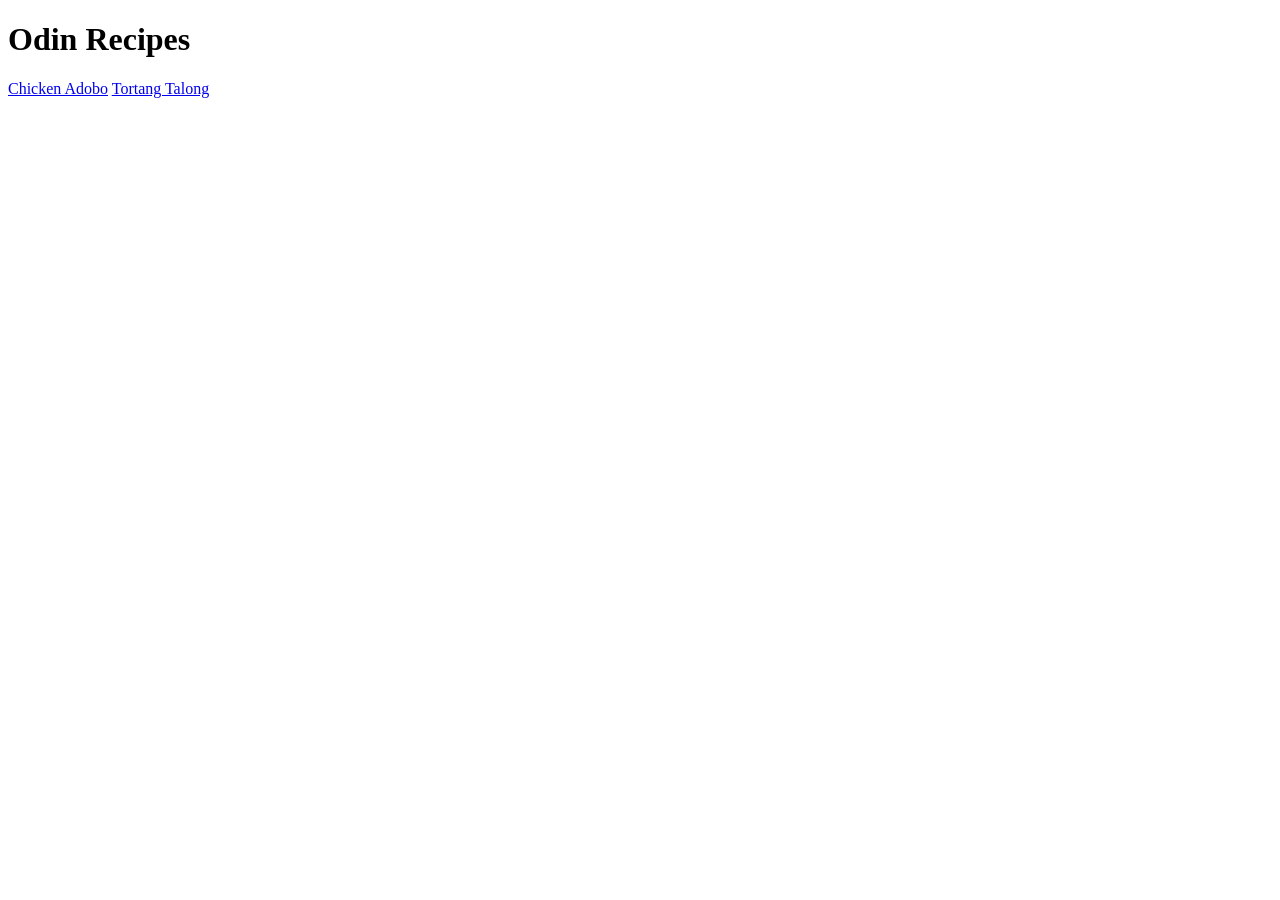
==== index.html @ 64a4b4ef "First release" ====
<!DOCTYPE html>
<html lang="en">
<head>
    <meta charset="UTF-8">
    <meta name="viewport" content="width=device-width, initial-scale=1.0">
    <title>Odin Recipes</title>
</head>
<body>
    <h1>Odin Recipes</h1>
    <a href="./recipes/adobo.html">Chicken Adobo</a>
    <a href="./recipes/tortang-talong.html">Tortang Talong</a>
</body>
</html>
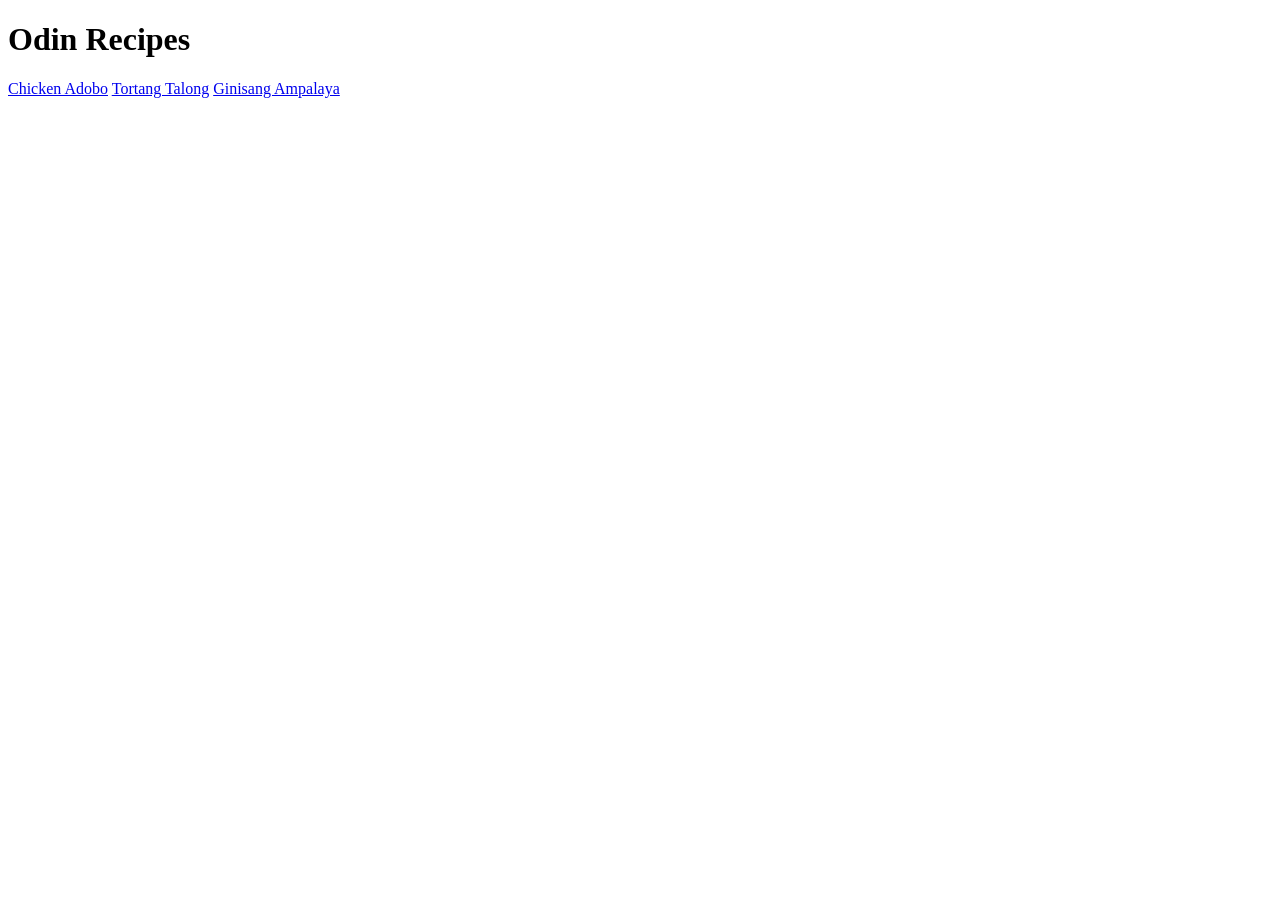
==== commit 744b6eb0: "New recipe missing from index" ====
--- a/index.html
+++ b/index.html
@@ -9,5 +9,6 @@
     <h1>Odin Recipes</h1>
     <a href="./recipes/adobo.html">Chicken Adobo</a>
     <a href="./recipes/tortang-talong.html">Tortang Talong</a>
+    <a href="./recipes/ginisang-ampalaya.html">Ginisang Ampalaya</a>
 </body>
 </html>
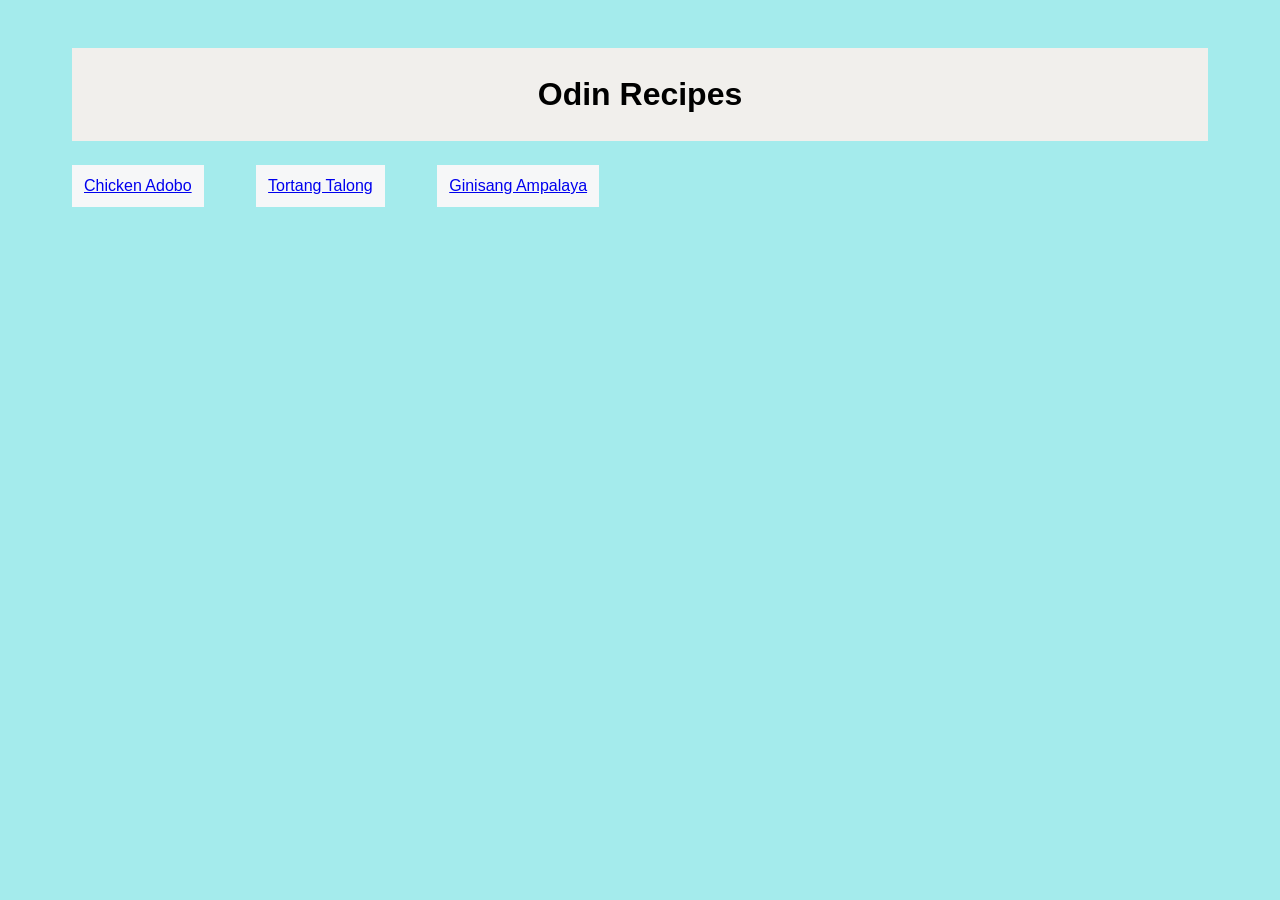
==== commit 9e1f57bc: "Added a basic design" ====
--- a/index.html
+++ b/index.html
@@ -1,14 +1,19 @@
-<!DOCTYPE html>
+<!doctype html>
 <html lang="en">
-<head>
-    <meta charset="UTF-8">
-    <meta name="viewport" content="width=device-width, initial-scale=1.0">
+  <head>
+    <meta charset="UTF-8" />
+    <meta name="viewport" content="width=device-width, initial-scale=1.0" />
     <title>Odin Recipes</title>
-</head>
-<body>
-    <h1>Odin Recipes</h1>
-    <a href="./recipes/adobo.html">Chicken Adobo</a>
-    <a href="./recipes/tortang-talong.html">Tortang Talong</a>
-    <a href="./recipes/ginisang-ampalaya.html">Ginisang Ampalaya</a>
-</body>
-</html>+    <link rel="stylesheet" href="style.css" />
+  </head>
+  <body>
+    <div class="heading">
+      <h1>Odin Recipes</h1>
+    </div>
+    <div class="recipes">
+      <a href="./recipes/adobo.html">Chicken Adobo</a>
+      <a href="./recipes/tortang-talong.html">Tortang Talong</a>
+      <a href="./recipes/ginisang-ampalaya.html">Ginisang Ampalaya</a>
+    </div>
+  </body>
+</html>
--- a/style.css
+++ b/style.css
@@ -0,0 +1,33 @@
+* {
+    box-sizing: border-box;
+    padding: 0;
+    margin: 0;
+}
+
+body {
+    background-color: rgb(164, 235, 236);
+    padding: 48px;
+    font-family: Arial, Helvetica, sans-serif;
+}
+
+a {
+    display: inline-block;
+}
+
+.heading h1 {
+    background-color: rgb(241, 239, 236);
+    padding: 28px;
+    text-align: center;
+    margin: 0 24px;
+}
+
+.recipes a {
+    background-color: rgb(246, 247, 248);
+    padding: 12px;
+    margin: 24px;
+}
+
+.recipes a:hover {
+    background-color: rgb(150, 187, 204);
+}
+
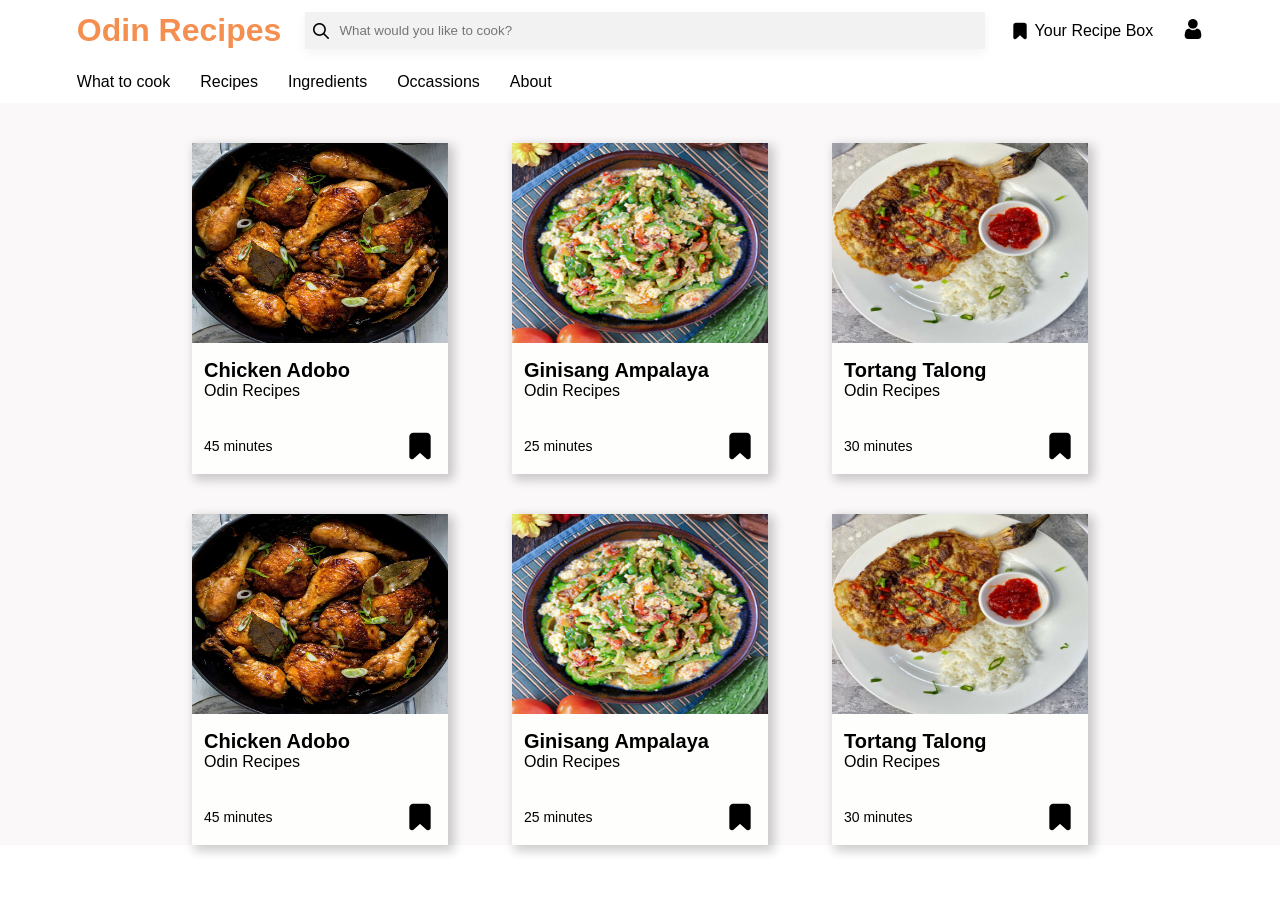
==== commit 3e1760e7: "Redesigned the entire layout" ====
--- a/index.html
+++ b/index.html
@@ -7,13 +7,128 @@
     <link rel="stylesheet" href="style.css" />
   </head>
   <body>
-    <div class="heading">
-      <h1>Odin Recipes</h1>
-    </div>
-    <div class="recipes">
-      <a href="./recipes/adobo.html">Chicken Adobo</a>
-      <a href="./recipes/tortang-talong.html">Tortang Talong</a>
-      <a href="./recipes/ginisang-ampalaya.html">Ginisang Ampalaya</a>
-    </div>
+    <section class="header">
+      <div class="header-logo">
+        <h1>Odin Recipes</h1>
+      </div>
+      <div class="header-search">
+        <img src="./img/search.png" />
+        <input type="text" placeholder="What would you like to cook?" />
+      </div>
+      <div class="header-bookmark">
+        <img src="./img/bookmark.png" />
+        <p>Your Recipe Box</p>
+        <div class="header-user">
+          <img src="./img/user.png" />
+        </div>
+      </div>
+    </section>
+    <section class="header-navbar">
+      <div>
+        <ul>
+          <li>What to cook</li>
+          <li>Recipes</li>
+          <li>Ingredients</li>
+          <li>Occassions</li>
+          <li>About</li>
+        </ul>
+      </div>
+    </section>
+    <section class="recipe-section">
+      <div class="recipe-container">
+        <div class="recipe-item">
+          <div>
+            <img src="./img/adobo.jpg" />
+          </div>
+          <div class="recipe-iteminfo">
+            <div>
+              <p id="recipe-name">Chicken Adobo</p>
+              <p id="recipe-chef">Odin Recipes</p>
+            </div>
+            <div class="recipe-dur">
+              <p>45 minutes</p>
+              <img id="bookmark-icon" src="./img/bookmark.png" />
+            </div>
+          </div>
+        </div>
+        <div class="recipe-item">
+          <div>
+            <img src="./img/ampalaya.jpg" />
+          </div>
+          <div class="recipe-iteminfo">
+            <div>
+              <p id="recipe-name">Ginisang Ampalaya</p>
+              <p id="recipe-chef">Odin Recipes</p>
+            </div>
+            <div class="recipe-dur">
+              <p>25 minutes</p>
+              <img id="bookmark-icon" src="./img/bookmark.png" />
+            </div>
+          </div>
+        </div>
+        <div class="recipe-item">
+          <div>
+            <img src="./img/torta.jpeg" />
+          </div>
+          <div class="recipe-iteminfo">
+            <div>
+              <p id="recipe-name">Tortang Talong</p>
+              <p id="recipe-chef">Odin Recipes</p>
+            </div>
+            <div class="recipe-dur">
+              <p>30 minutes</p>
+              <img id="bookmark-icon" src="./img/bookmark.png" />
+            </div>
+          </div>
+        </div>
+      </div>
+      <div class="recipe-container">
+        <div class="recipe-item">
+          <div>
+            <img src="./img/adobo.jpg" />
+          </div>
+          <div class="recipe-iteminfo">
+            <div>
+              <p id="recipe-name">Chicken Adobo</p>
+              <p id="recipe-chef">Odin Recipes</p>
+            </div>
+            <div class="recipe-dur">
+              <p>45 minutes</p>
+              <img id="bookmark-icon" src="./img/bookmark.png" />
+            </div>
+          </div>
+        </div>
+        <div class="recipe-item">
+          <div>
+            <img src="./img/ampalaya.jpg" />
+          </div>
+          <div class="recipe-iteminfo">
+            <div>
+              <p id="recipe-name">Ginisang Ampalaya</p>
+              <p id="recipe-chef">Odin Recipes</p>
+            </div>
+            <div class="recipe-dur">
+              <p>25 minutes</p>
+              <img id="bookmark-icon" src="./img/bookmark.png" />
+            </div>
+          </div>
+        </div>
+        <div class="recipe-item">
+          <div>
+            <img src="./img/torta.jpeg" />
+          </div>
+          <div class="recipe-iteminfo">
+            <div>
+              <p id="recipe-name">Tortang Talong</p>
+              <p id="recipe-chef">Odin Recipes</p>
+            </div>
+            <div class="recipe-dur">
+              <p>30 minutes</p>
+              <img id="bookmark-icon" src="./img/bookmark.png" />
+            </div>
+          </div>
+        </div>
+      </div>
+    </section>
   </body>
 </html>
--- a/style.css
+++ b/style.css
@@ -1,3 +1,5 @@
+@import url('https://fonts.googleapis.com/css2?family=Montserrat:ital,wght@0,100..900;1,100..900&display=swap');
+
 * {
     box-sizing: border-box;
     padding: 0;
@@ -5,29 +7,134 @@
 }
 
 body {
-    background-color: rgb(164, 235, 236);
-    padding: 48px;
-    font-family: Arial, Helvetica, sans-serif;
+    font-family: 'Monsterrat', Arial, Helvetica, sans-serif;
 }
 
-a {
-    display: inline-block;
+.header {
+    padding: 12px 6%;
+    display: flex;
+    justify-content: space-between;
 }
 
-.heading h1 {
-    background-color: rgb(241, 239, 236);
-    padding: 28px;
-    text-align: center;
-    margin: 0 24px;
+.header-logo h1 {
+    font-size: 32px;
+    font-weight: 600;
+    color: #f58f50;
 }
 
-.recipes a {
-    background-color: rgb(246, 247, 248);
-    padding: 12px;
-    margin: 24px;
+.header-search {
+    background-color: #f2f2f2;
+    display: flex;
+    padding: 0 8px;
+    max-width: 680px;
+    flex: 1;
+    align-items: center;
+    box-shadow: 0px 4px 12px rgba(0, 0, 0, 0.05);
 }
 
-.recipes a:hover {
-    background-color: rgb(150, 187, 204);
+.header-search img {
+    height: 16px;
+    width: 16px;
 }
 
+.header-search input {
+    flex: 1;
+    border: none;
+    background-color: #f2f2f2;
+    margin-left: 10px;
+}
+
+input:focus {
+    outline: none;
+}
+
+.header-bookmark {
+    display: flex;
+    align-items: center;
+    gap: 5px;
+}
+
+.header-bookmark img {
+    height: 20px;
+    width: 20px;
+}
+
+.header-user img {
+    height: 20px;
+    width: 20px;
+    margin-left: 25px;
+}
+
+.header-navbar {
+    padding: 12px 6%;
+    display: block;
+    box-shadow: 0px 8px 10px -6px rgba(0, 0, 0, 0.3);
+}
+
+.header-navbar ul {
+    list-style-type: none;
+    display: flex;
+    gap: 30px;
+}
+
+li {
+    cursor: pointer;
+    transition: 0.2s ease;
+}
+
+li:hover {
+    color: #f58f50;
+}
+
+.recipe-section {
+    padding: 0 15%;
+    background-color: rgb(250, 248, 248);
+    height: auto;
+}
+
+.recipe-container {
+    display: flex;
+    gap: 15px;
+    justify-content: space-between;
+    align-items: center;
+}
+
+.recipe-item {
+    background-color: #fefefd;
+    margin-top: 40px;
+    box-shadow: 4px 4px 10px 2px rgba(0, 0, 0, 0.2);
+}
+
+.recipe-item img {
+    width: 256px;
+    height: 200px;
+}
+
+.recipe-item #bookmark-icon {
+    height: 32px;
+    width: 32px;
+}
+
+.recipe-item .recipe-iteminfo {
+    padding: 12px;
+}
+
+.recipe-item #recipe-name {
+    font-size: 20px;
+    font-weight: bold;
+}
+
+.recipe-item #recipe-chef {
+    font-size: 16px;
+}
+
+.recipe-item .recipe-dur {
+    display: flex;
+    justify-content: space-between;
+    margin-top: 30px;
+    align-items: center;
+}
+
+.recipe-dur p {
+    font-size: 14px;
+}
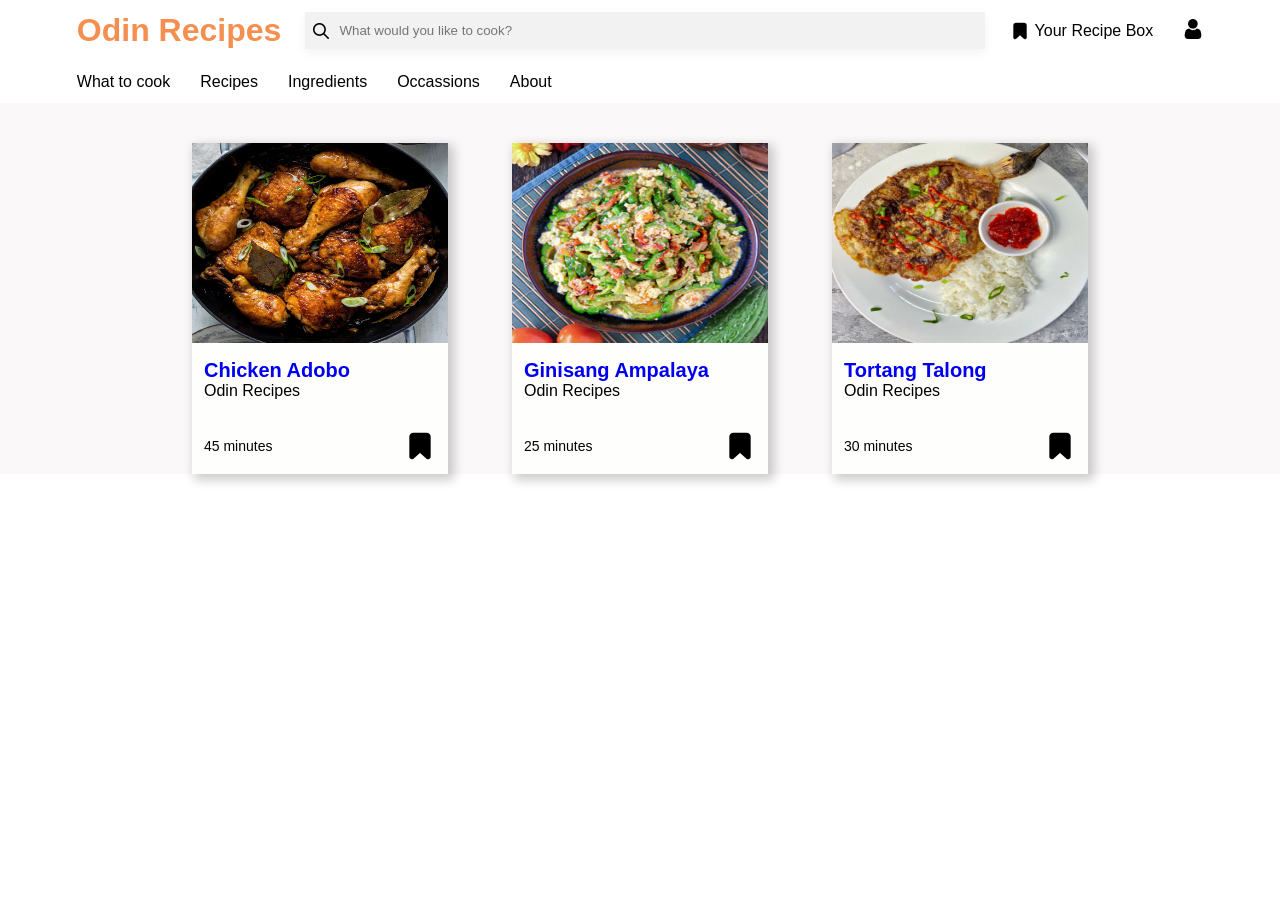
==== commit cf238c72: "Added links to the recipes" ====
--- a/index.html
+++ b/index.html
@@ -42,7 +42,7 @@
           </div>
           <div class="recipe-iteminfo">
             <div>
-              <p id="recipe-name">Chicken Adobo</p>
+              <p id="recipe-name"><a href="./recipes/adobo.html">Chicken Adobo</a></p>
               <p id="recipe-chef">Odin Recipes</p>
             </div>
             <div class="recipe-dur">
@@ -57,7 +57,7 @@
           </div>
           <div class="recipe-iteminfo">
             <div>
-              <p id="recipe-name">Ginisang Ampalaya</p>
+              <p id="recipe-name"><a href="./recipes/ginisang-ampalaya.html">Ginisang Ampalaya</a></p>
               <p id="recipe-chef">Odin Recipes</p>
             </div>
             <div class="recipe-dur">
@@ -72,54 +72,7 @@
           </div>
           <div class="recipe-iteminfo">
             <div>
-              <p id="recipe-name">Tortang Talong</p>
-              <p id="recipe-chef">Odin Recipes</p>
-            </div>
-            <div class="recipe-dur">
-              <p>30 minutes</p>
-              <img id="bookmark-icon" src="./img/bookmark.png" />
-            </div>
-          </div>
-        </div>
-      </div>
-      <div class="recipe-container">
-        <div class="recipe-item">
-          <div>
-            <img src="./img/adobo.jpg" />
-          </div>
-          <div class="recipe-iteminfo">
-            <div>
-              <p id="recipe-name">Chicken Adobo</p>
-              <p id="recipe-chef">Odin Recipes</p>
-            </div>
-            <div class="recipe-dur">
-              <p>45 minutes</p>
-              <img id="bookmark-icon" src="./img/bookmark.png" />
-            </div>
-          </div>
-        </div>
-        <div class="recipe-item">
-          <div>
-            <img src="./img/ampalaya.jpg" />
-          </div>
-          <div class="recipe-iteminfo">
-            <div>
-              <p id="recipe-name">Ginisang Ampalaya</p>
-              <p id="recipe-chef">Odin Recipes</p>
-            </div>
-            <div class="recipe-dur">
-              <p>25 minutes</p>
-              <img id="bookmark-icon" src="./img/bookmark.png" />
-            </div>
-          </div>
-        </div>
-        <div class="recipe-item">
-          <div>
-            <img src="./img/torta.jpeg" />
-          </div>
-          <div class="recipe-iteminfo">
-            <div>
-              <p id="recipe-name">Tortang Talong</p>
+              <p id="recipe-name"><a href="../recipes/tortang-talong.html">Tortang Talong</a></p>
               <p id="recipe-chef">Odin Recipes</p>
             </div>
             <div class="recipe-dur">
--- a/style.css
+++ b/style.css
@@ -105,6 +105,19 @@
     box-shadow: 4px 4px 10px 2px rgba(0, 0, 0, 0.2);
 }
 
+.recipe-item a {
+    text-decoration: none;
+}
+
+a:visited {
+    text-decoration: none;
+    color: #f58f50;
+}
+
+a:active {
+    color: black;
+}
+
 .recipe-item img {
     width: 256px;
     height: 200px;
@@ -113,6 +126,7 @@
 .recipe-item #bookmark-icon {
     height: 32px;
     width: 32px;
+    cursor: pointer;
 }
 
 .recipe-item .recipe-iteminfo {
